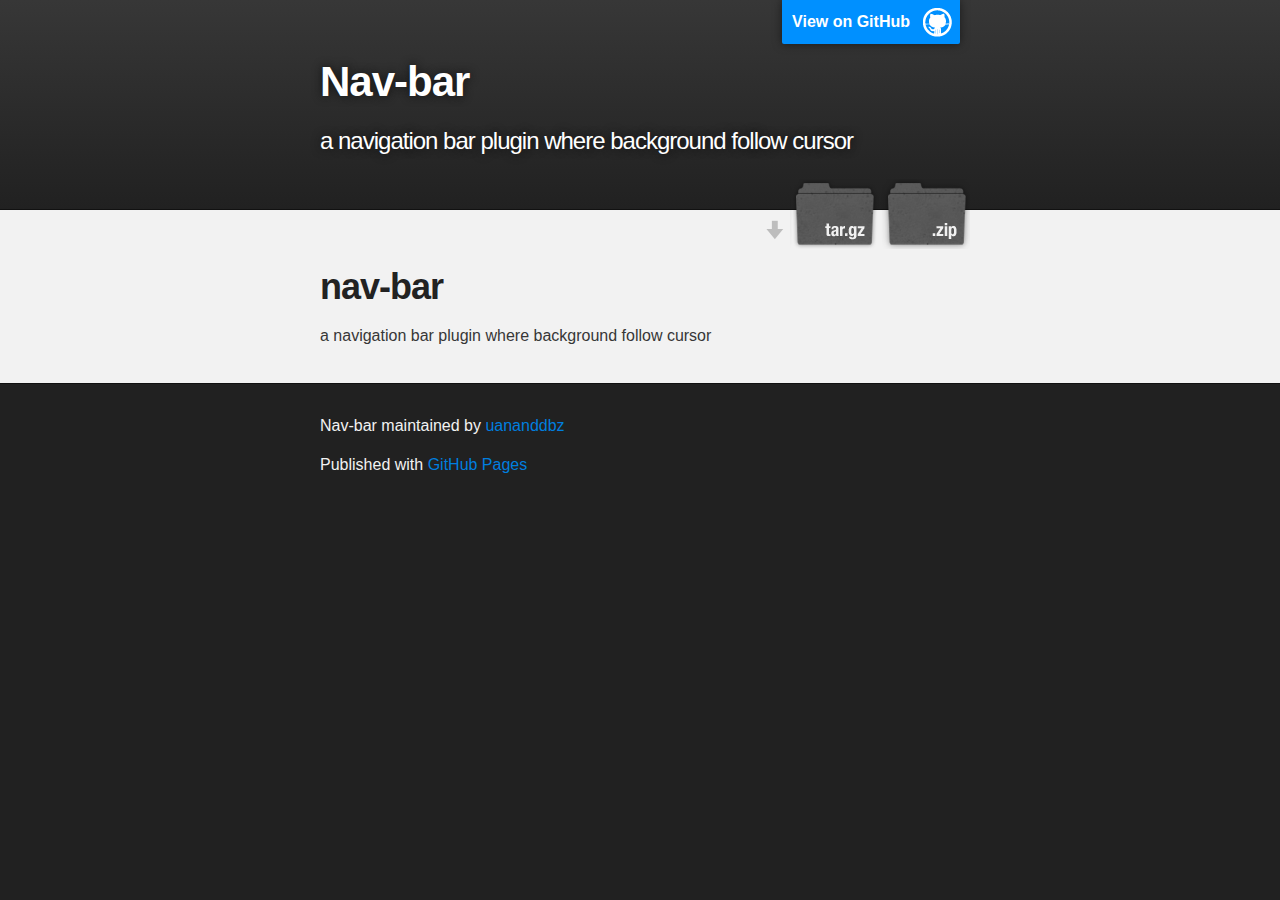
==== index.html @ f391563f "Create gh-pages branch via GitHub" ====
<!DOCTYPE html>
<html>

  <head>
    <meta charset='utf-8' />
    <meta http-equiv="X-UA-Compatible" content="chrome=1" />
    <meta name="description" content="Nav-bar : a navigation bar plugin where background follow cursor" />

    <link rel="stylesheet" type="text/css" media="screen" href="stylesheets/stylesheet.css">

    <title>Nav-bar</title>
  </head>

  <body>

    <!-- HEADER -->
    <div id="header_wrap" class="outer">
        <header class="inner">
          <a id="forkme_banner" href="https://github.com/uananddbz/nav-bar">View on GitHub</a>

          <h1 id="project_title">Nav-bar</h1>
          <h2 id="project_tagline">a navigation bar plugin where background follow cursor</h2>

            <section id="downloads">
              <a class="zip_download_link" href="https://github.com/uananddbz/nav-bar/zipball/master">Download this project as a .zip file</a>
              <a class="tar_download_link" href="https://github.com/uananddbz/nav-bar/tarball/master">Download this project as a tar.gz file</a>
            </section>
        </header>
    </div>

    <!-- MAIN CONTENT -->
    <div id="main_content_wrap" class="outer">
      <section id="main_content" class="inner">
        <h1>
<a name="nav-bar" class="anchor" href="#nav-bar"><span class="octicon octicon-link"></span></a>nav-bar</h1>

<p>a navigation bar plugin where background follow cursor</p>
      </section>
    </div>

    <!-- FOOTER  -->
    <div id="footer_wrap" class="outer">
      <footer class="inner">
        <p class="copyright">Nav-bar maintained by <a href="https://github.com/uananddbz">uananddbz</a></p>
        <p>Published with <a href="http://pages.github.com">GitHub Pages</a></p>
      </footer>
    </div>

    

  </body>
</html>
---- stylesheets/stylesheet.css ----
/*******************************************************************************
Slate Theme for GitHub Pages
by Jason Costello, @jsncostello
*******************************************************************************/

@import url(pygment_trac.css);

/*******************************************************************************
MeyerWeb Reset
*******************************************************************************/

html, body, div, span, applet, object, iframe,
h1, h2, h3, h4, h5, h6, p, blockquote, pre,
a, abbr, acronym, address, big, cite, code,
del, dfn, em, img, ins, kbd, q, s, samp,
small, strike, strong, sub, sup, tt, var,
b, u, i, center,
dl, dt, dd, ol, ul, li,
fieldset, form, label, legend,
table, caption, tbody, tfoot, thead, tr, th, td,
article, aside, canvas, details, embed,
figure, figcaption, footer, header, hgroup,
menu, nav, output, ruby, section, summary,
time, mark, audio, video {
  margin: 0;
  padding: 0;
  border: 0;
  font: inherit;
  vertical-align: baseline;
}

/* HTML5 display-role reset for older browsers */
article, aside, details, figcaption, figure,
footer, header, hgroup, menu, nav, section {
  display: block;
}

ol, ul {
  list-style: none;
}

blockquote, q {
}

table {
  border-collapse: collapse;
  border-spacing: 0;
}

/*******************************************************************************
Theme Styles
*******************************************************************************/

body {
  box-sizing: border-box;
  color:#373737;
  background: #212121;
  font-size: 16px;
  font-family: 'Myriad Pro', Calibri, Helvetica, Arial, sans-serif;
  line-height: 1.5;
  -webkit-font-smoothing: antialiased;
}

h1, h2, h3, h4, h5, h6 {
  margin: 10px 0;
  font-weight: 700;
  color:#222222;
  font-family: 'Lucida Grande', 'Calibri', Helvetica, Arial, sans-serif;
  letter-spacing: -1px;
}

h1 {
  font-size: 36px;
  font-weight: 700;
}

h2 {
  padding-bottom: 10px;
  font-size: 32px;
  background: url('../images/bg_hr.png') repeat-x bottom;
}

h3 {
  font-size: 24px;
}

h4 {
  font-size: 21px;
}

h5 {
  font-size: 18px;
}

h6 {
  font-size: 16px;
}

p {
  margin: 10px 0 15px 0;
}

footer p {
  color: #f2f2f2;
}

a {
  text-decoration: none;
  color: #007edf;
  text-shadow: none;

  transition: color 0.5s ease;
  transition: text-shadow 0.5s ease;
  -webkit-transition: color 0.5s ease;
  -webkit-transition: text-shadow 0.5s ease;
  -moz-transition: color 0.5s ease;
  -moz-transition: text-shadow 0.5s ease;
  -o-transition: color 0.5s ease;
  -o-transition: text-shadow 0.5s ease;
  -ms-transition: color 0.5s ease;
  -ms-transition: text-shadow 0.5s ease;
}

#main_content a:hover {
  color: #0069ba;
  text-shadow: #0090ff 0px 0px 2px;
}

footer a:hover {
  color: #43adff;
  text-shadow: #0090ff 0px 0px 2px;
}

em {
  font-style: italic;
}

strong {
  font-weight: bold;
}

img {
  position: relative;
  margin: 0 auto;
  max-width: 739px;
  padding: 5px;
  margin: 10px 0 10px 0;
  border: 1px solid #ebebeb;

  box-shadow: 0 0 5px #ebebeb;
  -webkit-box-shadow: 0 0 5px #ebebeb;
  -moz-box-shadow: 0 0 5px #ebebeb;
  -o-box-shadow: 0 0 5px #ebebeb;
  -ms-box-shadow: 0 0 5px #ebebeb;
}

pre, code {
  width: 100%;
  color: #222;
  background-color: #fff;

  font-family: Monaco, "Bitstream Vera Sans Mono", "Lucida Console", Terminal, monospace;
  font-size: 14px;

  border-radius: 2px;
  -moz-border-radius: 2px;
  -webkit-border-radius: 2px;



}

pre {
  width: 100%;
  padding: 10px;
  box-shadow: 0 0 10px rgba(0,0,0,.1);
  overflow: auto;
}

code {
  padding: 3px;
  margin: 0 3px;
  box-shadow: 0 0 10px rgba(0,0,0,.1);
}

pre code {
  display: block;
  box-shadow: none;
}

blockquote {
  color: #666;
  margin-bottom: 20px;
  padding: 0 0 0 20px;
  border-left: 3px solid #bbb;
}

ul, ol, dl {
  margin-bottom: 15px
}

ul li {
  list-style: inside;
  padding-left: 20px;
}

ol li {
  list-style: decimal inside;
  padding-left: 20px;
}

dl dt {
  font-weight: bold;
}

dl dd {
  padding-left: 20px;
  font-style: italic;
}

dl p {
  padding-left: 20px;
  font-style: italic;
}

hr {
  height: 1px;
  margin-bottom: 5px;
  border: none;
  background: url('../images/bg_hr.png') repeat-x center;
}

table {
  border: 1px solid #373737;
  margin-bottom: 20px;
  text-align: left;
 }

th {
  font-family: 'Lucida Grande', 'Helvetica Neue', Helvetica, Arial, sans-serif;
  padding: 10px;
  background: #373737;
  color: #fff;
 }

td {
  padding: 10px;
  border: 1px solid #373737;
 }

form {
  background: #f2f2f2;
  padding: 20px;
}

img {
  width: 100%;
  max-width: 100%;
}

/*******************************************************************************
Full-Width Styles
*******************************************************************************/

.outer {
  width: 100%;
}

.inner {
  position: relative;
  max-width: 640px;
  padding: 20px 10px;
  margin: 0 auto;
}

#forkme_banner {
  display: block;
  position: absolute;
  top:0;
  right: 10px;
  z-index: 10;
  padding: 10px 50px 10px 10px;
  color: #fff;
  background: url('../images/blacktocat.png') #0090ff no-repeat 95% 50%;
  font-weight: 700;
  box-shadow: 0 0 10px rgba(0,0,0,.5);
  border-bottom-left-radius: 2px;
  border-bottom-right-radius: 2px;
}

#header_wrap {
  background: #212121;
  background: -moz-linear-gradient(top, #373737, #212121);
  background: -webkit-linear-gradient(top, #373737, #212121);
  background: -ms-linear-gradient(top, #373737, #212121);
  background: -o-linear-gradient(top, #373737, #212121);
  background: linear-gradient(top, #373737, #212121);
}

#header_wrap .inner {
  padding: 50px 10px 30px 10px;
}

#project_title {
  margin: 0;
  color: #fff;
  font-size: 42px;
  font-weight: 700;
  text-shadow: #111 0px 0px 10px;
}

#project_tagline {
  color: #fff;
  font-size: 24px;
  font-weight: 300;
  background: none;
  text-shadow: #111 0px 0px 10px;
}

#downloads {
  position: absolute;
  width: 210px;
  z-index: 10;
  bottom: -40px;
  right: 0;
  height: 70px;
  background: url('../images/icon_download.png') no-repeat 0% 90%;
}

.zip_download_link {
  display: block;
  float: right;
  width: 90px;
  height:70px;
  text-indent: -5000px;
  overflow: hidden;
  background: url(../images/sprite_download.png) no-repeat bottom left;
}

.tar_download_link {
  display: block;
  float: right;
  width: 90px;
  height:70px;
  text-indent: -5000px;
  overflow: hidden;
  background: url(../images/sprite_download.png) no-repeat bottom right;
  margin-left: 10px;
}

.zip_download_link:hover {
  background: url(../images/sprite_download.png) no-repeat top left;
}

.tar_download_link:hover {
  background: url(../images/sprite_download.png) no-repeat top right;
}

#main_content_wrap {
  background: #f2f2f2;
  border-top: 1px solid #111;
  border-bottom: 1px solid #111;
}

#main_content {
  padding-top: 40px;
}

#footer_wrap {
  background: #212121;
}



/*******************************************************************************
Small Device Styles
*******************************************************************************/

@media screen and (max-width: 480px) {
  body {
    font-size:14px;
  }

  #downloads {
    display: none;
  }

  .inner {
    min-width: 320px;
    max-width: 480px;
  }

  #project_title {
  font-size: 32px;
  }

  h1 {
    font-size: 28px;
  }

  h2 {
    font-size: 24px;
  }

  h3 {
    font-size: 21px;
  }

  h4 {
    font-size: 18px;
  }

  h5 {
    font-size: 14px;
  }

  h6 {
    font-size: 12px;
  }

  code, pre {
    min-width: 320px;
    max-width: 480px;
    font-size: 11px;
  }

}
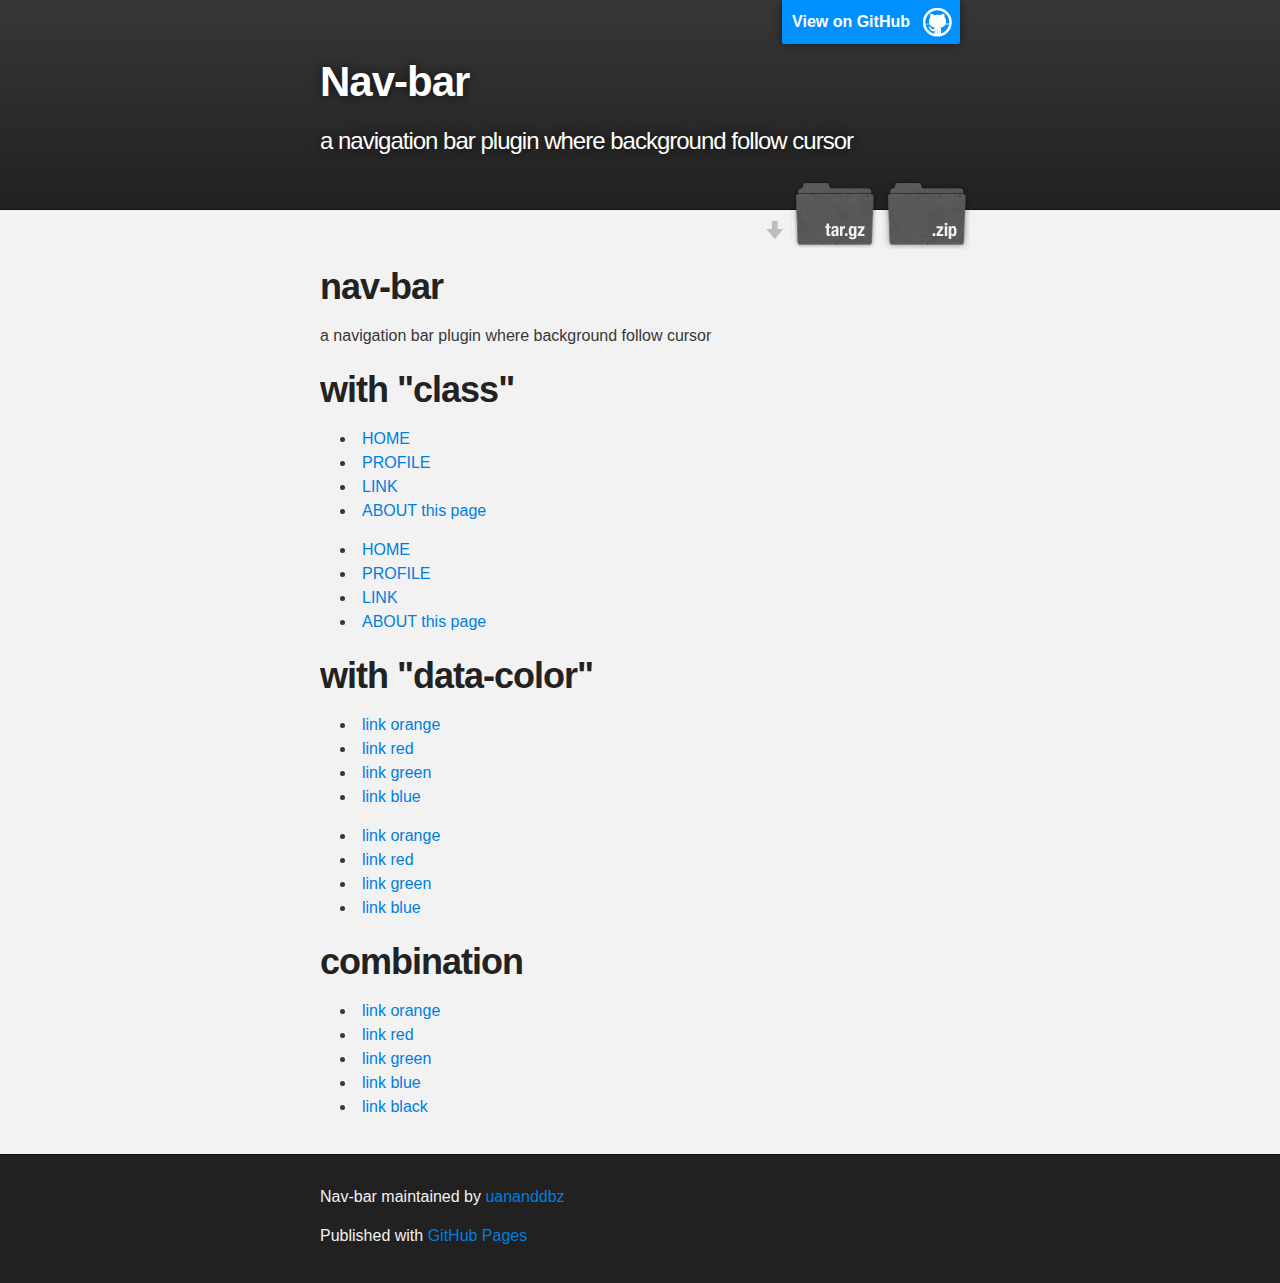
==== commit 6b27fc61: "Update index.html" ====
--- a/index.html
+++ b/index.html
@@ -5,8 +5,10 @@
     <meta charset='utf-8' />
     <meta http-equiv="X-UA-Compatible" content="chrome=1" />
     <meta name="description" content="Nav-bar : a navigation bar plugin where background follow cursor" />
-
+<script src="http://ajax.googleapis.com/ajax/libs/jquery/1.10.2/jquery.min.js"></script>
+<script src="nav.js"></script>
     <link rel="stylesheet" type="text/css" media="screen" href="stylesheets/stylesheet.css">
+        <link rel="stylesheet" type="text/css" href="nav.css">
 
     <title>Nav-bar</title>
   </head>
@@ -35,6 +37,49 @@
 <a name="nav-bar" class="anchor" href="#nav-bar"><span class="octicon octicon-link"></span></a>nav-bar</h1>
 
 <p>a navigation bar plugin where background follow cursor</p>
+<h1>with "class"</h1>
+
+<ul class="my1 bar nav">
+  <span id="my1" class="def1"></span>
+  <li class="active"> <a href="#">HOME</a> </li>
+  <li><a href="#">PROFILE</a> </li>
+  <li><a href="#">LINK</a> </li>
+  <li><a href="#">ABOUT this page</a> </li>
+</ul>
+<ul class="my2 nav">
+  <span id="my2" class="def2"></span>
+  <li class="active"> <a href="#">HOME</a> </li>
+  <li><a href="#">PROFILE</a> </li>
+  <li><a href="#">LINK</a> </li>
+  <li><a href="#">ABOUT this page</a> </li>
+</ul>
+
+<h1>with "data-color"</h1>
+
+<ul class="my3 bar nav">
+  <span id="my3"></span>
+  <li> <a data-color="orange" href="#">link orange</a> </li>
+  <li  class="active"><a data-color="#f00" href="#"> link red</a> </li>
+  <li><a data-color="green" href="#"> link green</a> </li>
+  <li><a data-color="blue" href="#"> link blue</a> </li>
+</ul>
+<ul class="my4 nav">
+  <span id="my4"></span>
+  <li> <a data-color="orange" href="#">link orange</a> </li>
+  <li><a data-color="#f00" href="#"> link red</a> </li>
+  <li class="active"><a data-color="green" href="#"> link green</a> </li>
+  <li><a data-color="blue" href="#"> link blue</a> </li>
+</ul>
+
+<h1>combination</h1>
+<ul class="my5 nav">
+  <span id="my5" class="com"></span>
+  <li> <a data-color="orange" href="#">link orange</a> </li>
+  <li><a data-color="#f00" href="#"> link red</a> </li>
+  <li><a data-color="green" href="#"> link green</a> </li>
+  <li><a data-color="blue" href="#"> link blue</a> </li>
+  <li  class="active"><a data-color="black" href="#"> link black</a> </li>
+</ul>
       </section>
     </div>
 
@@ -47,6 +92,14 @@
     </div>
 
     
-
+<script type="text/javascript">
+$(document).ready(function(){
+  $(".my1").nav("#my1");
+  $(".my2").nav("#my2");
+  $(".my3").nav("#my3");
+  $(".my4").nav("#my4");
+  $(".my5").nav("#my5");
+});
+</script>
   </body>
 </html>
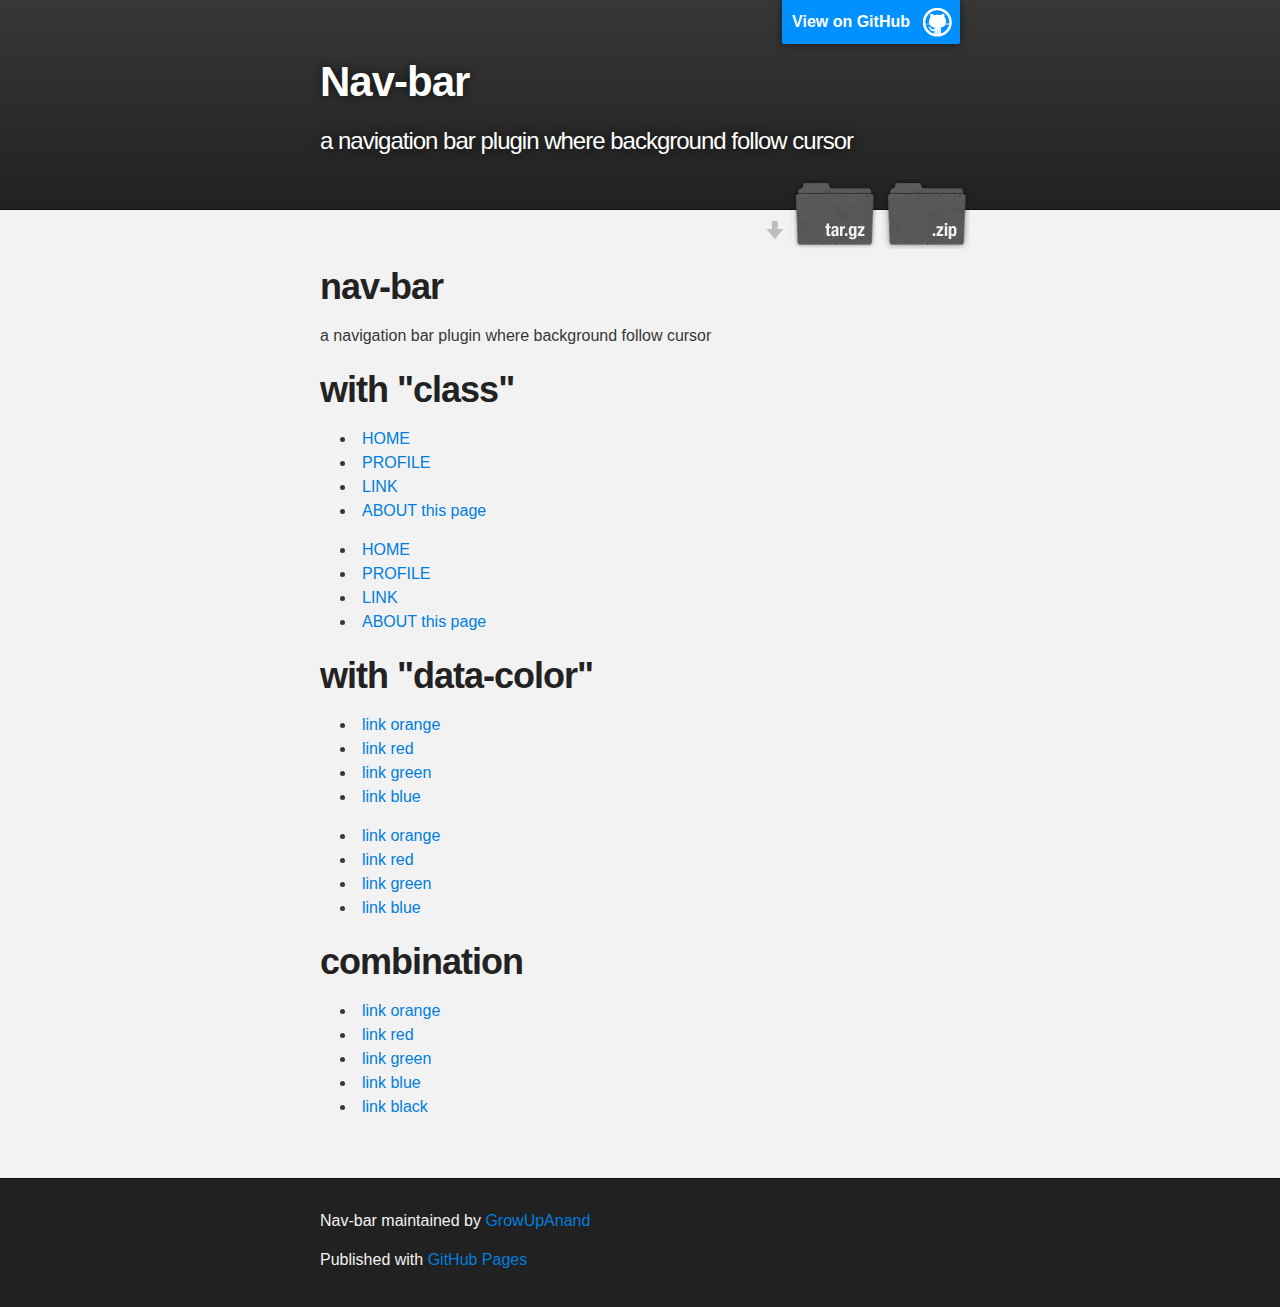
==== commit c150a677: "Update index.html" ====
--- a/index.html
+++ b/index.html
@@ -5,7 +5,7 @@
     <meta charset='utf-8' />
     <meta http-equiv="X-UA-Compatible" content="chrome=1" />
     <meta name="description" content="Nav-bar : a navigation bar plugin where background follow cursor" />
-<script src="http://ajax.googleapis.com/ajax/libs/jquery/1.10.2/jquery.min.js"></script>
+<script src="https://code.jquery.com/jquery-3.6.0.min.js"></script>
 <script src="nav.js"></script>
     <link rel="stylesheet" type="text/css" media="screen" href="stylesheets/stylesheet.css">
         <link rel="stylesheet" type="text/css" href="nav.css">
@@ -18,14 +18,14 @@
     <!-- HEADER -->
     <div id="header_wrap" class="outer">
         <header class="inner">
-          <a id="forkme_banner" href="https://github.com/uananddbz/nav-bar">View on GitHub</a>
+          <a id="forkme_banner" href="https://github.com/growupanand/nav-bar">View on GitHub</a>
 
           <h1 id="project_title">Nav-bar</h1>
           <h2 id="project_tagline">a navigation bar plugin where background follow cursor</h2>
 
             <section id="downloads">
-              <a class="zip_download_link" href="https://github.com/uananddbz/nav-bar/zipball/master">Download this project as a .zip file</a>
-              <a class="tar_download_link" href="https://github.com/uananddbz/nav-bar/tarball/master">Download this project as a tar.gz file</a>
+              <a class="zip_download_link" href="https://github.com/growupanand/nav-bar/zipball/master">Download this project as a .zip file</a>
+              <a class="tar_download_link" href="https://github.com/growupanand/nav-bar/tarball/master">Download this project as a tar.gz file</a>
             </section>
         </header>
     </div>
@@ -33,8 +33,7 @@
     <!-- MAIN CONTENT -->
     <div id="main_content_wrap" class="outer">
       <section id="main_content" class="inner">
-        <h1>
-<a name="nav-bar" class="anchor" href="#nav-bar"><span class="octicon octicon-link"></span></a>nav-bar</h1>
+       <h1>nav-bar</h1>
 
 <p>a navigation bar plugin where background follow cursor</p>
 <h1>with "class"</h1>
@@ -80,13 +79,14 @@
   <li><a data-color="blue" href="#"> link blue</a> </li>
   <li  class="active"><a data-color="black" href="#"> link black</a> </li>
 </ul>
+<br/>
       </section>
     </div>
 
     <!-- FOOTER  -->
     <div id="footer_wrap" class="outer">
       <footer class="inner">
-        <p class="copyright">Nav-bar maintained by <a href="https://github.com/uananddbz">uananddbz</a></p>
+        <p class="copyright">Nav-bar maintained by <a href="https://github.com/growupanand">GrowUpAnand</a></p>
         <p>Published with <a href="http://pages.github.com">GitHub Pages</a></p>
       </footer>
     </div>
